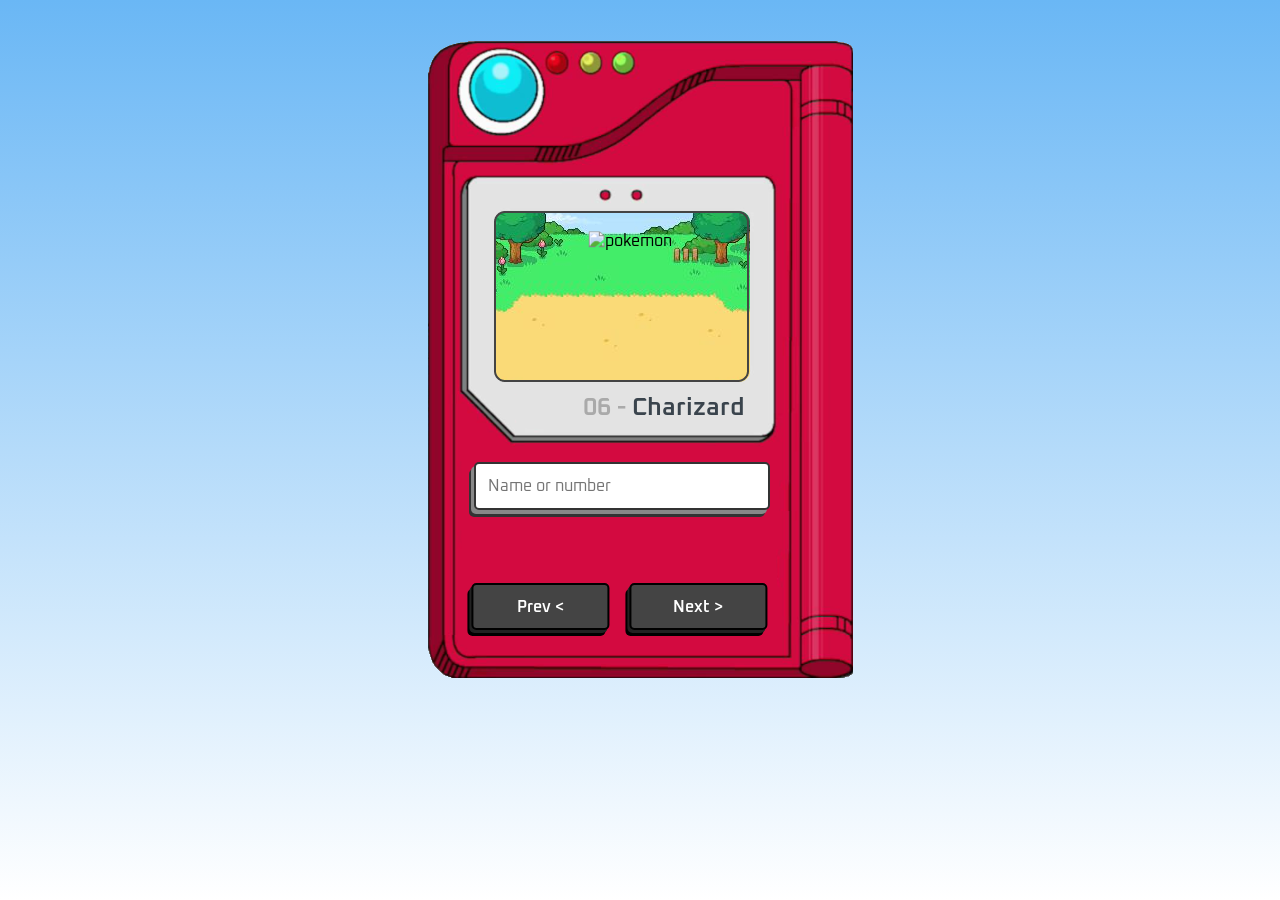
==== index.html @ bd966af3 "projeto completo" ====
<!DOCTYPE html>
<html lang="en">
<head>
    <meta charset="UTF-8">
    <meta name="viewport" content="width=device-width, initial-scale=1.0">

    <link rel="icon" href="./favicons/favicon-16x16.png">
    <link rel="stylesheet" href="./css/style.css">

    <script defer src="./js/script.js"></script>

    <title>Pokédex</title>
</head>
<body>
    
<main>
    <img src="https://raw.githubusercontent.com/PokeAPI/sprites/master/sprites/pokemon/versions/generation-v/black-white/animated/6.gif" alt="pokemon" class="pokemon__image">

    <img src="./images/pokedex.png" alt="pokedex" class="pokedex">

    <h1 class="pokemon__data">
        <span class="pokemon__number">06</span> -
        <span class="pokemon__name">charizard</span>
    </h1>

    <form>
        <input type="search"
        class="input__search"
        placeholder="Name or number"
        required
        />
    </form>

    <div class="buttons">
        <button class="button btn-prev">Prev &lt;</button>
        <button class="button btn-next">Next &gt;</button>
    </div>
    

</main>

</body>
</html>
---- css/style.css ----
@import url('https://fonts.googleapis.com/css2?family=Oxanium:wgth@300;400;500;600;700;800&display=swap');

* {
    margin: 0;
    padding: 0;
    box-sizing: border-box;
    font-family: 'Oxanium', cursive;
}

body {
    text-align: center;
    background: linear-gradient(to bottom, #6ab7f5, #fff );
    min-height: 100vh;
}

main {
    display: inline-block;
    margin-top: 2%;
    padding: 15px;
    position: relative;
}

.pokedex {
   width: 100%;
    max-width: 425px;
}

.pokemon__image {
    position: absolute;
    bottom: 55%;
    left: 50%;
    transform: translate(-62%, 20%);
    height: 18%;

}

.pokemon__data {
    position: absolute;
    font-weight: 600;
    color: #aaa;
    top: 54.5%;
    right: 27%;
    font-size: clamp(8px, 5vw, 25px );
}

.pokemon__name {
    color: #3a444d;
    text-transform: capitalize;
}

form {
    position: absolute;
    width: 65%;
    top: 65%;
    left: 13.5%;
}

.input__search {
    width: 100%;
    padding: 4%;
    outline: none;
    border: 2px solid #333;
    border-radius: 5px;
    font-weight: 600px;
    color: #3a444d;
    font-size: clamp(8px, 5vw, 1rem);
    box-shadow: -3px 4px 0 #888, -5px 7px 0 #333;
}

.buttons {
    position: absolute;
    bottom: 10%;
    left: 50%;
    width: 65%;
    transform: translate(-57%, 0);
    display: flex;
    gap: 20px;
}

.button {
    width: 50%;
    padding: 4%;
    border: 2px solid #000;
    border-radius: 5px;
    font-size: clamp(8px, 5vw, 1rem);
    font-weight: 600;
    color: white;
    background-color: #444;
    box-shadow: -2px 3px 0  #222, -4px 6px 0 #000;
}

.button:active {
    box-shadow: inset -4px 4px 0 #222; 
    font-size: 0.9rem;
}
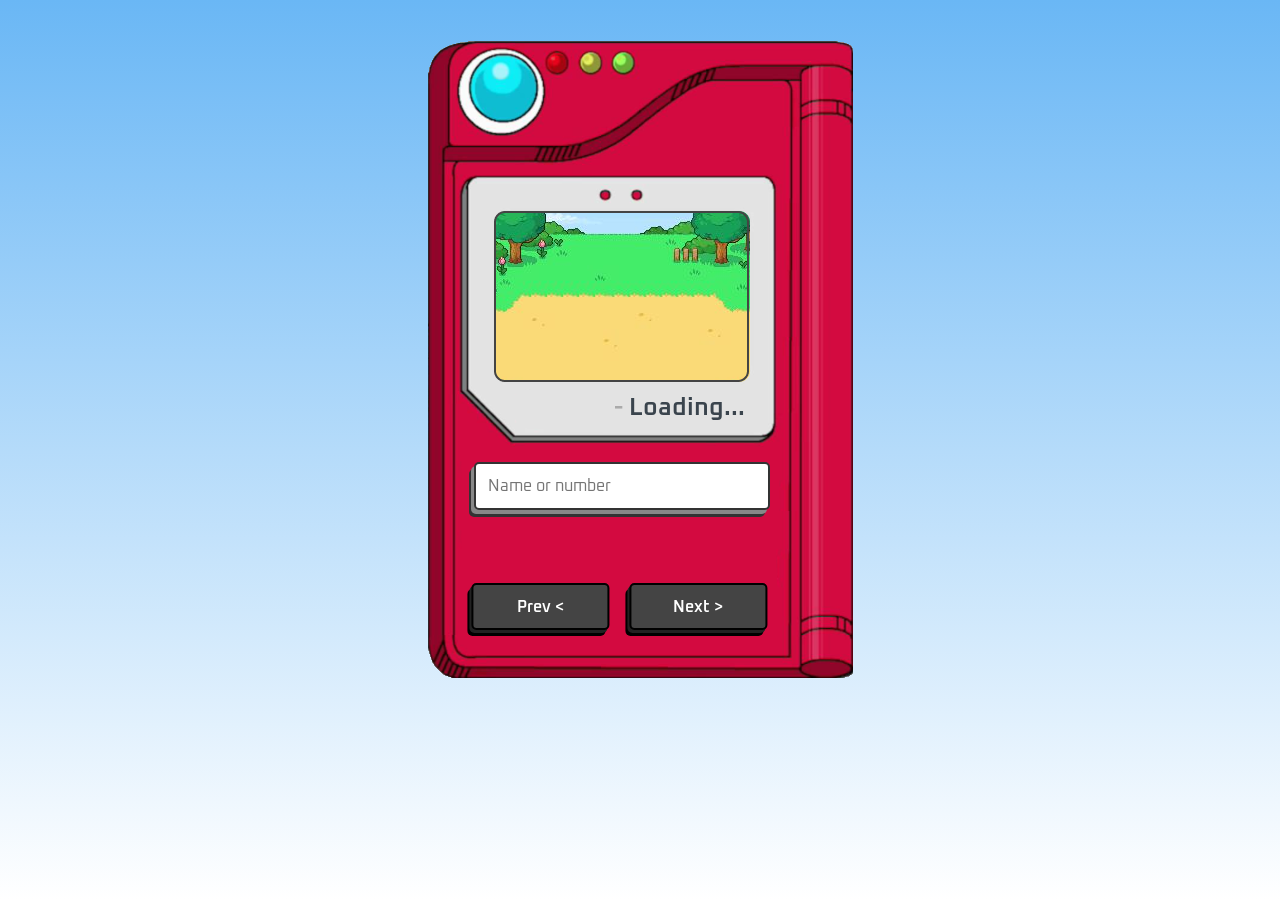
==== commit fc0bbb50: "Add files via upload" ====
--- a/index.html
+++ b/index.html
@@ -14,16 +14,16 @@
 <body>
     
 <main>
-    <img src="https://raw.githubusercontent.com/PokeAPI/sprites/master/sprites/pokemon/versions/generation-v/black-white/animated/6.gif" alt="pokemon" class="pokemon__image">
+    <img src="" alt="pokemon" class="pokemon__image" style="display:none;">
 
     <img src="./images/pokedex.png" alt="pokedex" class="pokedex">
 
     <h1 class="pokemon__data">
-        <span class="pokemon__number">06</span> -
-        <span class="pokemon__name">charizard</span>
+        <span class="pokemon__number"></span> -
+        <span class="pokemon__name">Loading...</span>
     </h1>
 
-    <form>
+    <form class="form">
         <input type="search"
         class="input__search"
         placeholder="Name or number"
@@ -35,9 +35,8 @@
         <button class="button btn-prev">Prev &lt;</button>
         <button class="button btn-next">Next &gt;</button>
     </div>
-    
 
 </main>
 
 </body>
-</html>+</html>
